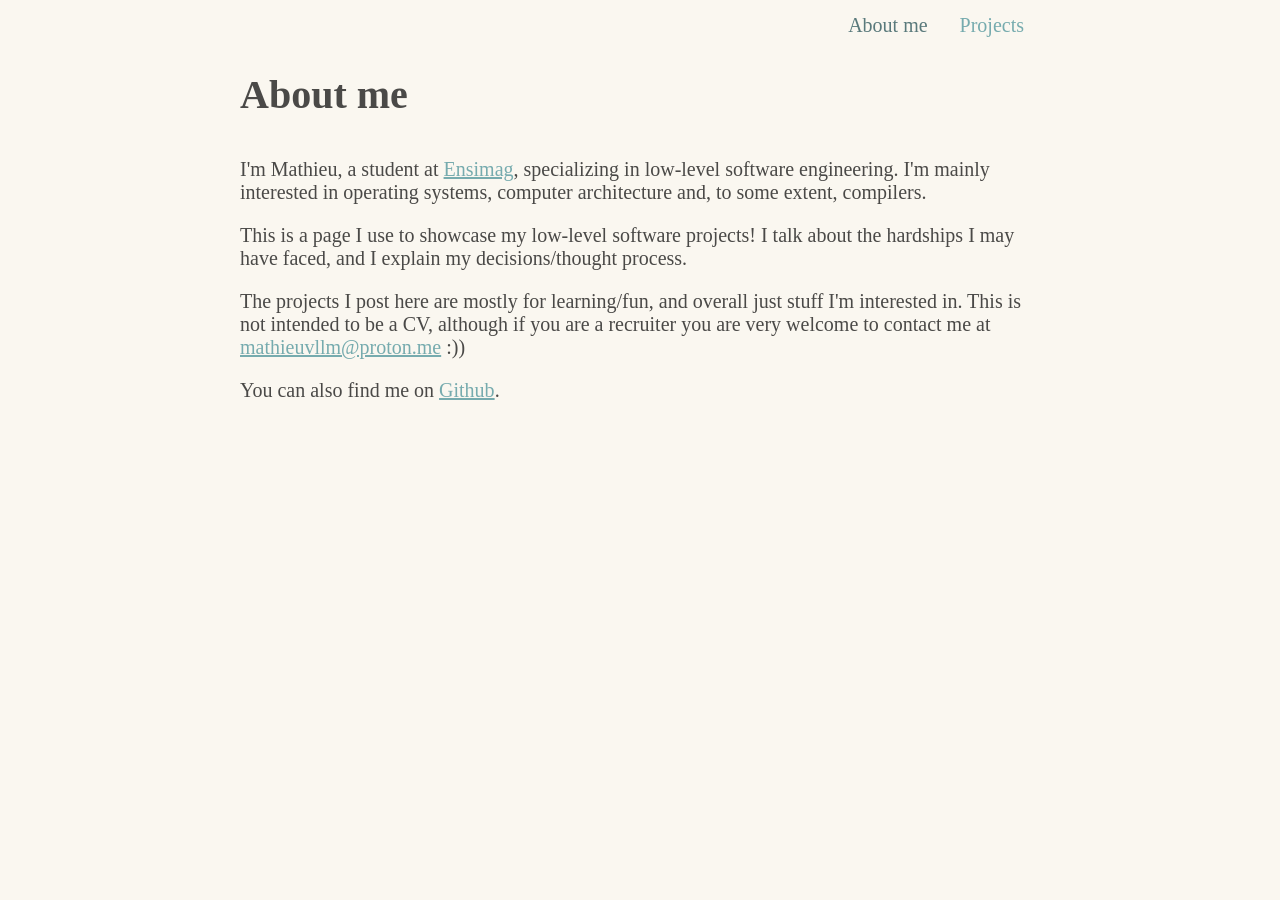
==== about.html @ a8ce0a21 "new organization" ====
<!doctype html>
<html lang="en-US">
  <head>
    <link href="styles/style.css" rel="stylesheet" />
    <meta charset="utf-8" />
    <meta name="viewport" content="width=device-width" />
    <title>About me</title>
  </head>
  <body>
    <ul class="bar">
      <li class="bar"><a href="index.html" class="bar">Projects</a></li>
      <li class="bar"><a href="" class="bar">About me</a></li>
    </ul>
    <h1>About me</h1>
    <p>I'm Mathieu, a student at <a href="https://ensimag.grenoble-inp.fr/">Ensimag</a>, specializing in low-level software engineering. I'm mainly interested in operating systems, computer architecture and, to some extent, compilers.</p>

    <p>This is a page I use to showcase my low-level software projects! I talk about the hardships I may have faced, and I explain my decisions/thought process.</p>

    <p>The projects I post here are mostly for learning/fun, and overall just stuff I'm interested in. This is not intended to be a CV, although if you are a recruiter you are very welcome to contact me at <a href="mailto:mathieuvllm@proton.me">mathieuvllm@proton.me</a> :))</p>
    <p>You can also find me on <a href="https://github.com/mathieuvllm">Github</a>.</p>
  </body>
</html>
---- styles/style.css ----
html {
  font-size: 20px;
  font-family: serif;
  color: #4A4947;
  background-color: #FAF7F0;
}

body {
  width: 800px;
  margin: 0 auto;
  padding: 0 20px 20px 20px;
}

h1 {
  margin: 0;
  padding: 20px 0;
}

a:link {
  color: #76ABAE;
}

a:visited {
  color: #59797B;
}

ul.bar {
  list-style-type: none;
  margin: 0;
  padding: 0;
  overflow: hidden;
  position: sticky;
  top: 0;
  width: 100%;
}

ul li.bar {
  float: right;
}

ul li a.bar {
  display: block;
  text-align: center;
  padding: 14px 16px;
  text-decoration: none;
}
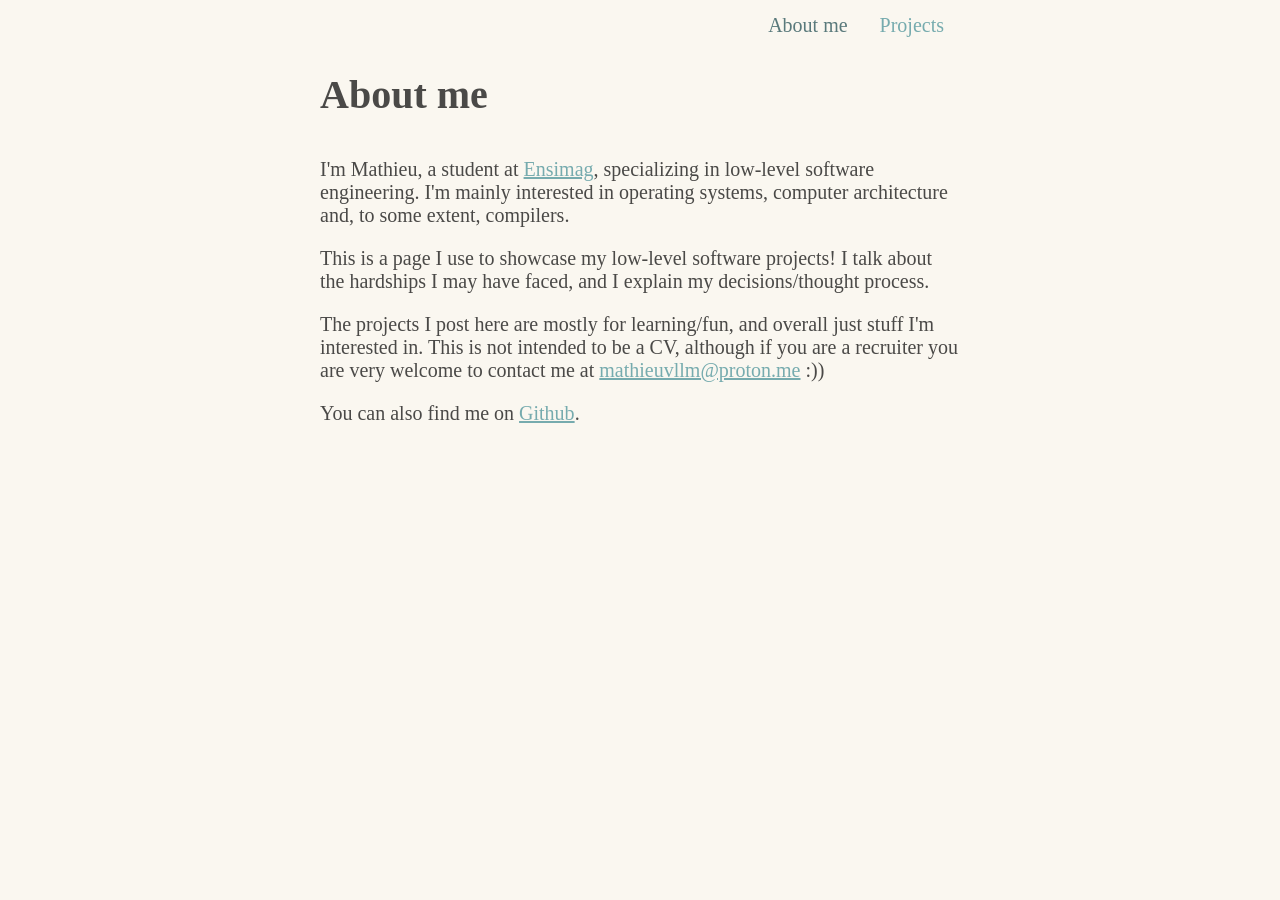
==== commit ada82b3a: "scale" ====
--- a/about.html
+++ b/about.html
@@ -3,7 +3,7 @@
   <head>
     <link href="styles/style.css" rel="stylesheet" />
     <meta charset="utf-8" />
-    <meta name="viewport" content="width=device-width" />
+    <meta name="viewport" content="width=device-width, initial-scale=1.0">
     <title>About me</title>
   </head>
   <body>
--- a/styles/style.css
+++ b/styles/style.css
@@ -6,7 +6,7 @@
 }
 
 body {
-  width: 800px;
+  width: 50vw;
   margin: 0 auto;
   padding: 0 20px 20px 20px;
 }
